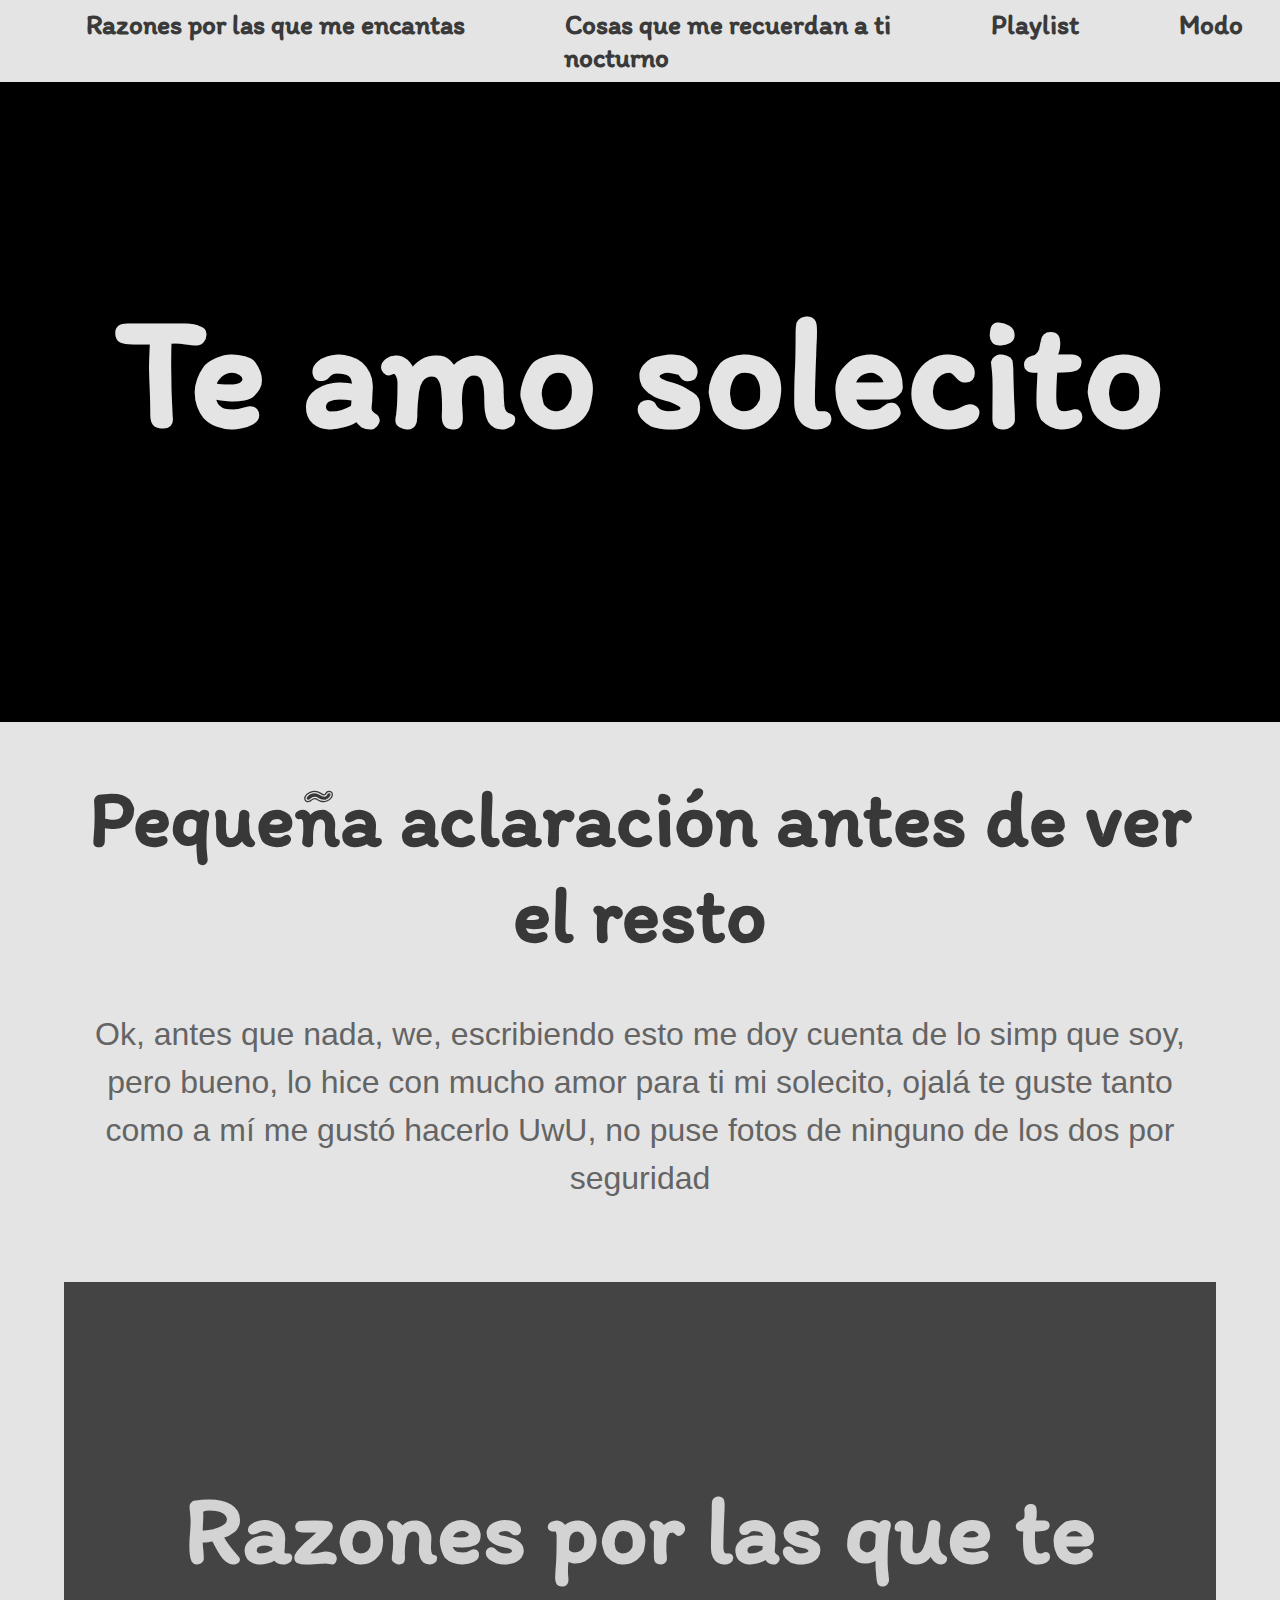
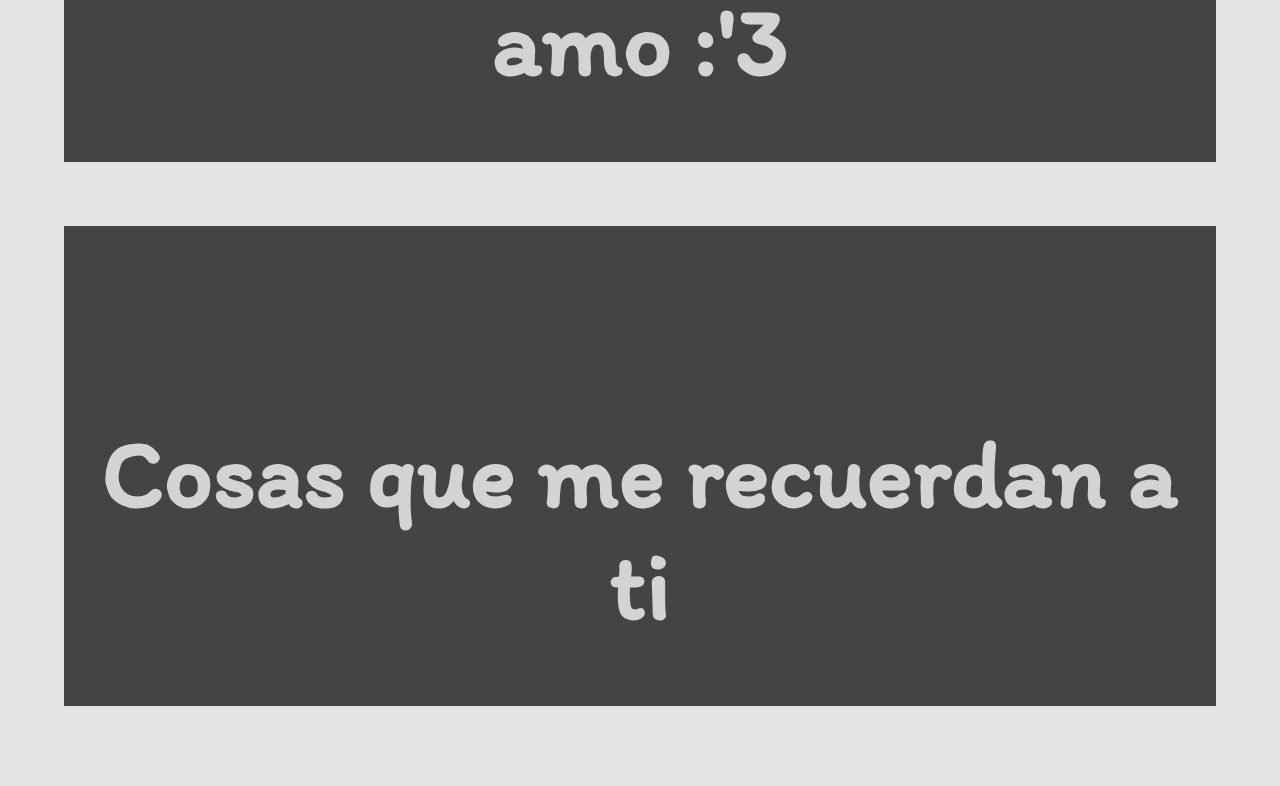
==== index.html @ b1e5435f "Add files via upload" ====
<!DOCTYPE html>
<html lang="en">

<head>
  <meta charset="UTF-8">
  <meta http-equiv="X-UA-Compatible" content="IE=edge">
  <meta name="viewport" content="width=device-width, initial-scale=1.0">
  <title>Te amo</title>
  <link rel="stylesheet" href="hanna.css">
  <link rel="preconnect" href="https://fonts.gstatic.com">
  <link href="https://fonts.googleapis.com/css2?family=Itim&display=swap" rel="stylesheet">
</head>

<body>
  <div class="contenido-normal">
    <nav>
      <img
        src="https://images.vexels.com/media/users/3/144097/isolated/preview/3dedcd235214cdde6b4e171fdbf66c9d-icono-de-coraz-oacute-n-by-vexels.png"
        alt="Corazón UwU" class="logo-corazon">
      <img src="https://image.flaticon.com/icons/png/512/57/57013.png" alt="menu" class="logo-menu">
    </nav>
    <div class="nav-responsive">
      <a href="razones.html" class="anclas-nav">Razones por las que me encantas</a>
      <a href="#" class="anclas-nav">Cosas que me recuerdan a ti</a>
      <a href="#" class="anclas-nav" onclick='playlist()'>Playlist</a>
      <a href="#" class="anclas-nav modo-nocturno">Modo nocturno</a>
    </div>
    <div class="seccion-principal">
      <h1 class="seccion-principal-titulo">Te amo solecito</h1>
    </div>
    <h1 class="titulo">Pequeña aclaración antes de ver el resto</h1>
    <p class="texto">Ok, antes que nada, we, escribiendo esto me doy cuenta de lo simp que soy, pero bueno, lo hice con
      mucho amor para ti mi solecito, ojalá te guste tanto como a mí me gustó hacerlo UwU, no puse fotos de ninguno de
      los dos por seguridad</p>
    <div class="contenido">
      <div class="contenido-imagen">
        <p class="contenido-texto" id="razones">Razones por las que te amo :'3</p>
      </div>
      <div class="contenido-imagen"
        style="background-image: url('https://www.10wallpaper.com/wallpaper/1366x768/1205/love_memories_with_you-love_wallpaper_1366x768.jpg');">
        <p class="contenido-texto" id="cosas">Cosas que me recuerdan a ti</p>
      </div>
    </div>
  </div>
  <div class="menu-activo display-none">
    <img src="https://cdn.pixabay.com/photo/2014/04/02/10/44/cross-mark-304374_960_720.png" alt="Cerrar menu"
      class="cerrar">
    <div class="menu-opciones">
      <h1 class="menu-texto" onclick='location.href ="razones.html"'>Razones por las que te amo</h1>
      <h1 class="menu-texto" onclick='location.href="cosas.html"'>Cosas que me recuerdan a ti</h1>
      <h1 class="menu-texto" onclick='playlist()'>
        Playlist :3</h1>
      <h1 class="menu-texto modo-nocturno1">Modo nocturno</h1>
    </div>
  </div>
  <script src="hanna.js"></script>
</body>

</html>
---- hanna.css ----
* {
  margin: 0;
}

body {
  background-color: rgb(228, 228, 228);
}

.body-oscuro {
  background-color: rgb(17, 17, 17);
}

/*Navegación*/

nav {
  height: 2rem;
  background-color: rgb(228, 228, 228);
  margin: 0;
  padding: 0.5rem;
}

.nav-oscura {
  background-color: rgb(17, 17, 17);
}

.logo-corazon {
  width: 2rem;
  display: inline-block;
}

.logo-menu {
  width: 2rem;
  float: right;
  margin-top: 0.5%;
  cursor: pointer;
}

.nav-responsive {
  text-align: center;
  display: none;
}

.anclas-nav {
  font-family: "Itim", cursive;
  text-decoration: none;
  color: rgb(58, 58, 58);
  margin: 0.2rem 1.6rem;
  font-size: 1.2rem;
  font-weight: 800;
}

.anclas-nav:hover {
  color: rgb(129, 129, 129);
}

/* Sección Principal */

.seccion-principal {
  height: 15rem;
  background-color: black;
  background-image: url("https://1.bp.blogspot.com/-e49MjLOdMus/X57AdkyqNQI/AAAAAAAAAFY/TlQeD2ahZRMiHCYRsXWpuTYdxObUjFKSwCLcBGAsYHQ/s600/Sakura%2Bcerezo%2Ben%2Bflor%2Bjapon%25C3%25A9s.jpg");
  background-size: cover;
  text-align: center;
  background-position: center center;
  background-repeat: no-repeat;
  position: relative;
  background-attachment: fixed;
}

.seccion-principal::before {
  content: "";
  position: absolute;
  top: 0;
  bottom: 0;
  left: 0;
  right: 0;
  background-color: rgba(0, 0, 0, 0.5);
}

.seccion-principal-titulo {
  margin: 0 1rem;
  text-align: center;
  color: rgb(228, 228, 228);
  position: relative;
  font-family: "Itim", cursive;
  padding-top: 5rem;
  font-size: 2.5rem;
}

/*Seccion con texto*/

.titulo {
  margin: 1rem 5%;
  font-size: 1.5rem;
  color: rgb(56, 56, 56);
  font-family: "Itim", cursive;
  font-weight: 700;
}
.texto {
  margin: 0.5rem 5%;
  font-size: 1rem;
  color: rgb(100, 100, 100);
  font-family: Arial, Helvetica, sans-serif;
  font-weight: 100;
  line-height: 1.5rem;
}

.texto-oscuro {
  color: rgb(163, 163, 163);
}

/*Contenido*/

.contenido {
  margin: 1.5rem 0;
}

.contenido-texto {
  margin: 0 3%;
  font-size: 2.5rem;
  color: rgb(211, 211, 211);
  font-weight: 900;
  line-height: 3rem;
  position: relative;
  text-align: center;
  font-family: "Itim", cursive;
  padding-top: 2.5rem;
}

.contenido-imagen {
  margin: 5%;
  width: 90%;
  background-image: url("https://fondosmil.com/fondo/28333.jpg");
  height: 12rem;
  background-size: cover;
  text-align: center;
  background-position: center center;
  background-repeat: no-repeat;
  position: relative;
  cursor: pointer;
}

.contenido-imagen::before {
  content: "";
  position: absolute;
  top: 0;
  bottom: 0;
  left: 0;
  right: 0;
  background-color: rgba(0, 0, 0, 0.7);
}

/*Menú*/

.display-none {
  display: none;
}

.menu-activo {
  width: 100%;
  height: 100%;
  background-color: rgb(0, 0, 0);
  position: absolute;
}

.cerrar {
  width: 2rem;
  float: right;
  margin-top: 0.5%;
  cursor: pointer;
  margin: 2%;
}

.menu-opciones {
  margin: 10%;
}

.menu-texto {
  text-align: center;
  font-size: 1.5rem;
  color: rgb(228, 228, 228);
  font-family: "Itim", cursive;
  font-weight: 700;
  margin: 20% 0;
  background-color: rgb(58, 58, 58);
  padding: 0.4rem;
  cursor: pointer;
}

/*Razones*/

.margen-razones {
  margin: 5rem 5%;
}

/*Responsive*/

@media (min-width: 650px) {
  nav {
    display: none;
  }

  .nav-responsive {
    display: block;
    padding: 0.5rem;
  }

  .seccion-principal {
    height: 30rem;
  }

  .seccion-principal-titulo {
    margin: 0 2rem;
    padding-top: 10rem;
    font-size: 5rem;
  }

  .titulo {
    margin: 2rem 5%;
    font-size: 3rem;
    text-align: center;
  }

  .texto {
    margin: 1rem 5%;
    font-size: 1.5rem;
    text-align: center;
    font-weight: 300;
    line-height: 2rem;
  }

  .contenido {
    margin: 3rem 0;
  }

  .contenido-texto {
    margin: 0 3%;
    font-size: 4rem;
    line-height: 5rem;
    padding-top: 6rem;
  }

  .contenido-imagen {
    height: 24rem;
  }
  .margen-razones {
    margin: 5rem 4rem;
  }
}

@media (min-width: 1100px) {
  .seccion-principal {
    height: 40rem;
  }
  .anclas-nav {
    font-family: "Itim", cursive;
    text-decoration: none;
    color: rgb(58, 58, 58);
    margin: 0.2rem 3rem;
    font-size: 1.7rem;
  }
  .seccion-principal-titulo {
    margin: 0 4rem;
    padding-top: 12rem;
    font-size: 10rem;
  }

  .titulo {
    margin: 3rem 5%;
    font-size: 5rem;
  }

  .texto {
    margin: 2rem 5%;
    font-size: 2rem;
    line-height: 3rem;
  }

  .contenido {
    margin: 5rem 0;
  }

  .contenido-texto {
    font-size: 6rem;
    line-height: 7rem;
    padding-top: 12rem;
  }

  .contenido-imagen {
    height: 30rem;
  }
  .texto-oscuro {
    color: rgb(163, 163, 163);
  }
}
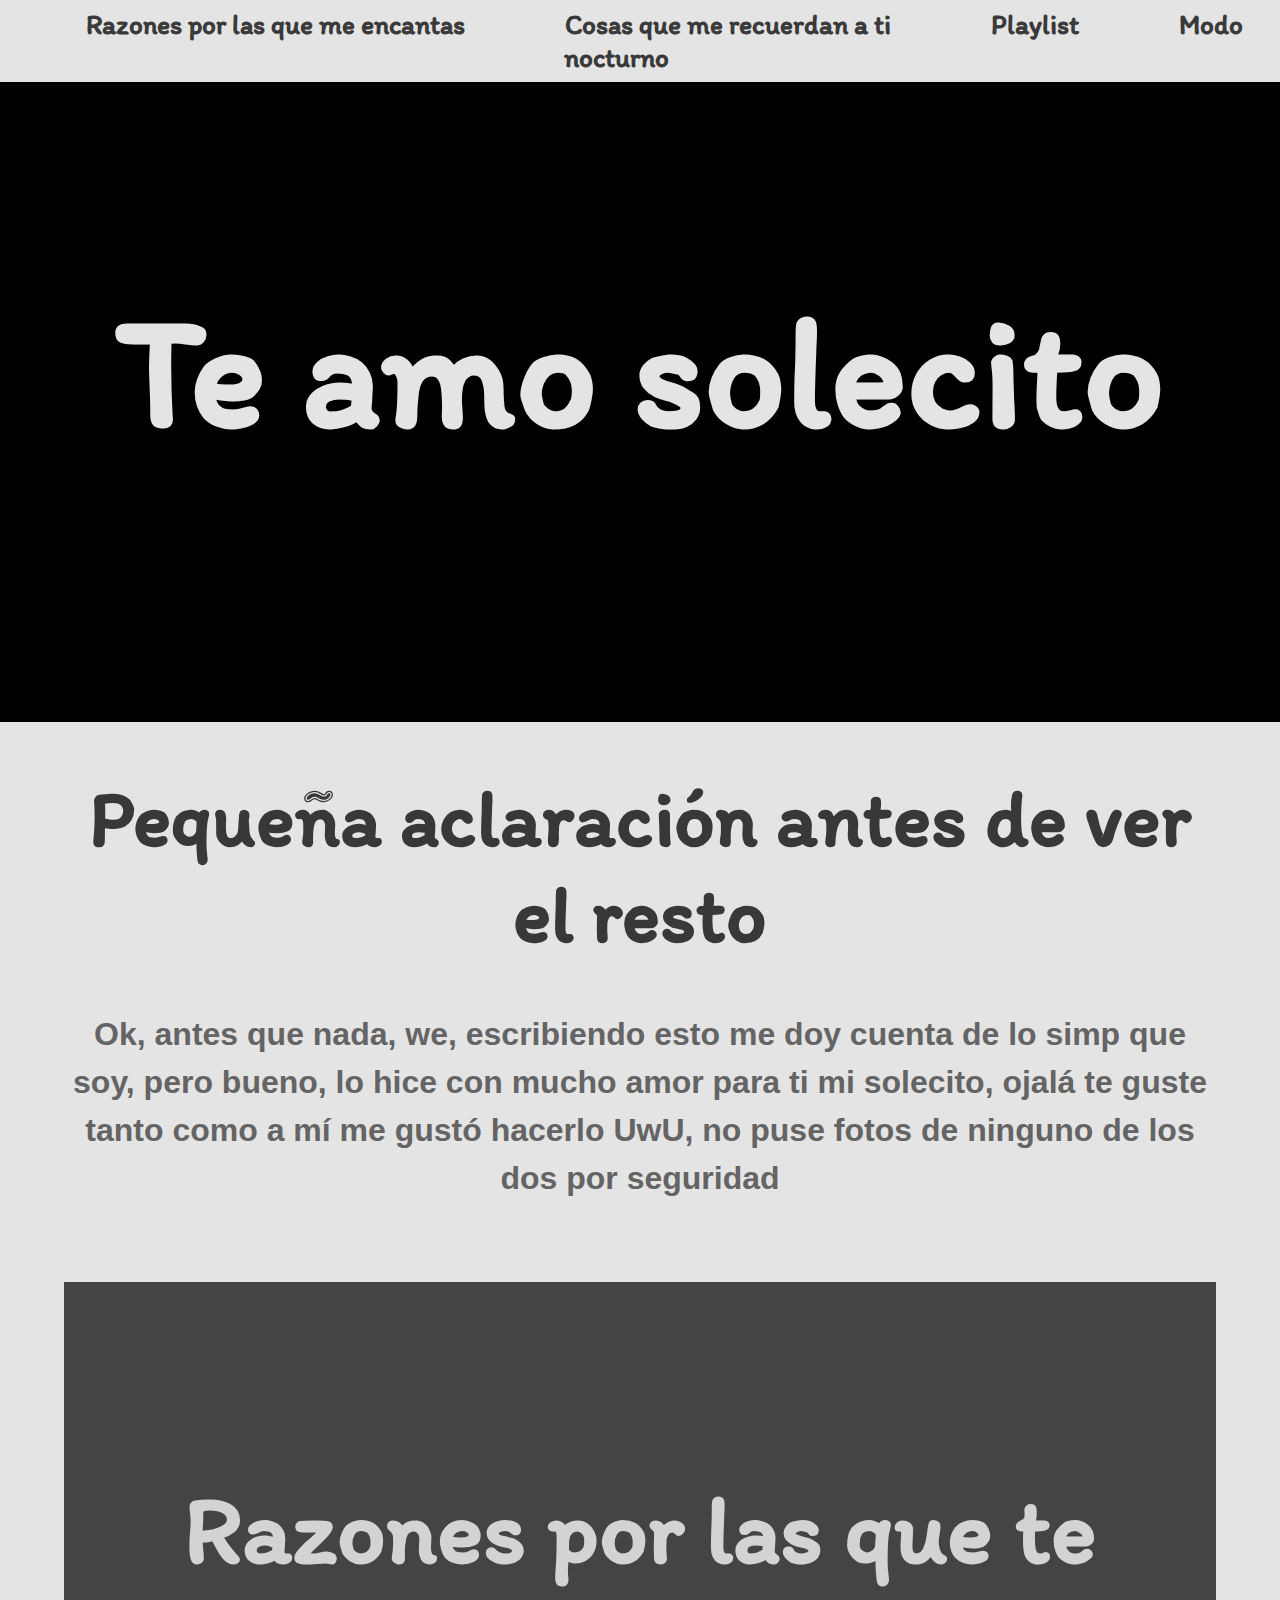
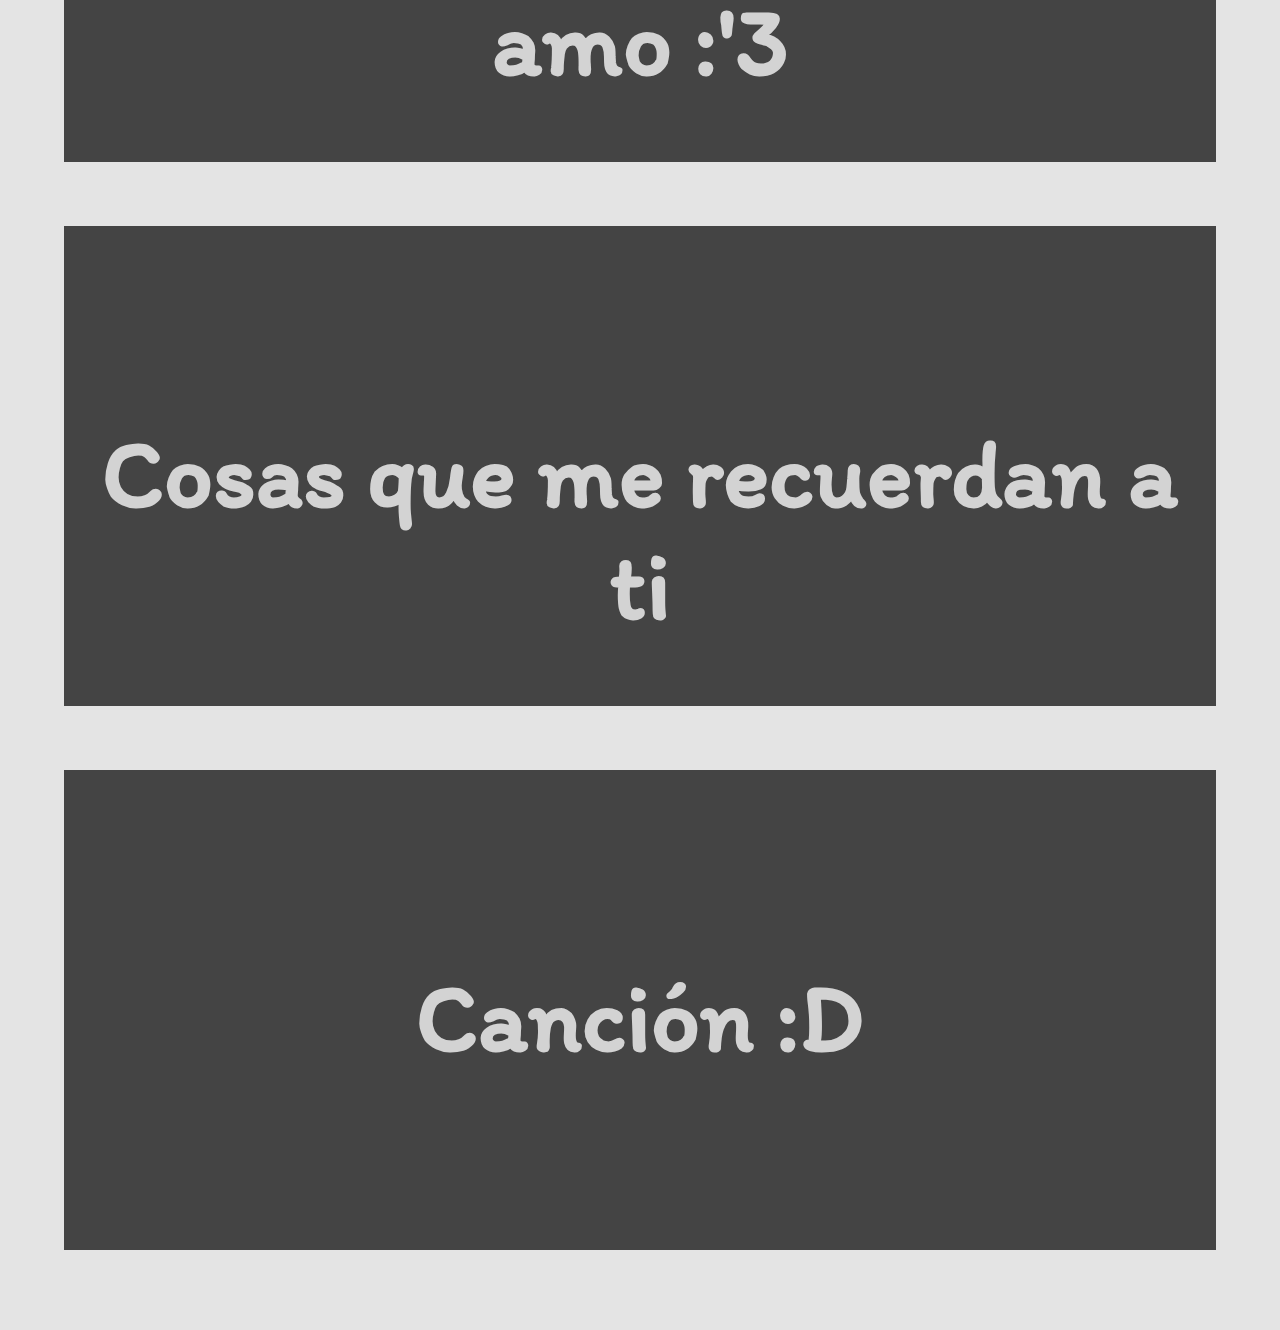
==== commit c01f7364: "Update index.html" ====
--- a/index.html
+++ b/index.html
@@ -1,59 +1,63 @@
-<!DOCTYPE html>
-<html lang="en">
-
-<head>
-  <meta charset="UTF-8">
-  <meta http-equiv="X-UA-Compatible" content="IE=edge">
-  <meta name="viewport" content="width=device-width, initial-scale=1.0">
-  <title>Te amo</title>
-  <link rel="stylesheet" href="hanna.css">
-  <link rel="preconnect" href="https://fonts.gstatic.com">
-  <link href="https://fonts.googleapis.com/css2?family=Itim&display=swap" rel="stylesheet">
-</head>
-
-<body>
-  <div class="contenido-normal">
-    <nav>
-      <img
-        src="https://images.vexels.com/media/users/3/144097/isolated/preview/3dedcd235214cdde6b4e171fdbf66c9d-icono-de-coraz-oacute-n-by-vexels.png"
-        alt="Corazón UwU" class="logo-corazon">
-      <img src="https://image.flaticon.com/icons/png/512/57/57013.png" alt="menu" class="logo-menu">
-    </nav>
-    <div class="nav-responsive">
-      <a href="razones.html" class="anclas-nav">Razones por las que me encantas</a>
-      <a href="#" class="anclas-nav">Cosas que me recuerdan a ti</a>
-      <a href="#" class="anclas-nav" onclick='playlist()'>Playlist</a>
-      <a href="#" class="anclas-nav modo-nocturno">Modo nocturno</a>
-    </div>
-    <div class="seccion-principal">
-      <h1 class="seccion-principal-titulo">Te amo solecito</h1>
-    </div>
-    <h1 class="titulo">Pequeña aclaración antes de ver el resto</h1>
-    <p class="texto">Ok, antes que nada, we, escribiendo esto me doy cuenta de lo simp que soy, pero bueno, lo hice con
-      mucho amor para ti mi solecito, ojalá te guste tanto como a mí me gustó hacerlo UwU, no puse fotos de ninguno de
-      los dos por seguridad</p>
-    <div class="contenido">
-      <div class="contenido-imagen">
-        <p class="contenido-texto" id="razones">Razones por las que te amo :'3</p>
-      </div>
-      <div class="contenido-imagen"
-        style="background-image: url('https://www.10wallpaper.com/wallpaper/1366x768/1205/love_memories_with_you-love_wallpaper_1366x768.jpg');">
-        <p class="contenido-texto" id="cosas">Cosas que me recuerdan a ti</p>
-      </div>
-    </div>
-  </div>
-  <div class="menu-activo display-none">
-    <img src="https://cdn.pixabay.com/photo/2014/04/02/10/44/cross-mark-304374_960_720.png" alt="Cerrar menu"
-      class="cerrar">
-    <div class="menu-opciones">
-      <h1 class="menu-texto" onclick='location.href ="razones.html"'>Razones por las que te amo</h1>
-      <h1 class="menu-texto" onclick='location.href="cosas.html"'>Cosas que me recuerdan a ti</h1>
-      <h1 class="menu-texto" onclick='playlist()'>
-        Playlist :3</h1>
-      <h1 class="menu-texto modo-nocturno1">Modo nocturno</h1>
-    </div>
-  </div>
-  <script src="hanna.js"></script>
-</body>
-
-</html>+<!DOCTYPE html>
+<html lang="en">
+
+<head>
+  <meta charset="UTF-8">
+  <meta http-equiv="X-UA-Compatible" content="IE=edge">
+  <meta name="viewport" content="width=device-width, initial-scale=1.0">
+  <title>Te amo</title>
+  <link rel="stylesheet" href="hanna.css">
+  <link rel="preconnect" href="https://fonts.gstatic.com">
+  <link href="https://fonts.googleapis.com/css2?family=Itim&display=swap" rel="stylesheet">
+</head>
+
+<body>
+  <div class="contenido-normal">
+    <nav>
+      <img
+        src="https://images.vexels.com/media/users/3/144097/isolated/preview/3dedcd235214cdde6b4e171fdbf66c9d-icono-de-coraz-oacute-n-by-vexels.png"
+        alt="Corazón UwU" class="logo-corazon">
+      <img src="https://image.flaticon.com/icons/png/512/57/57013.png" alt="menu" class="logo-menu">
+    </nav>
+    <div class="nav-responsive">
+      <a href="razones.html" class="anclas-nav">Razones por las que me encantas</a>
+      <a href="cosas.html" class="anclas-nav">Cosas que me recuerdan a ti</a>
+      <a href="#" class="anclas-nav" onclick='playlist()'>Playlist</a>
+      <a class="anclas-nav modo-nocturno">Modo nocturno</a>
+    </div>
+    <div class="seccion-principal">
+      <h1 class="seccion-principal-titulo">Te amo solecito</h1>
+    </div>
+    <h1 class="titulo">Pequeña aclaración antes de ver el resto</h1>
+    <p class="texto">Ok, antes que nada, we, escribiendo esto me doy cuenta de lo simp que soy, pero bueno, lo hice con
+      mucho amor para ti mi solecito, ojalá te guste tanto como a mí me gustó hacerlo UwU, no puse fotos de ninguno de
+      los dos por seguridad</p>
+    <div class="contenido">
+      <div class="contenido-imagen">
+        <p class="contenido-texto" id="razones">Razones por las que te amo :'3</p>
+      </div>
+      <div class="contenido-imagen"
+        style="background-image: url('https://www.10wallpaper.com/wallpaper/1366x768/1205/love_memories_with_you-love_wallpaper_1366x768.jpg');">
+        <p class="contenido-texto" id="cosas">Cosas que me recuerdan a ti</p>
+      </div>
+      <div class="contenido-imagen"
+        style="background-image: url(https://i.blogs.es/268e1b/muneco-de-nieve/1366_2000.jpeg);">
+        <p class="contenido-texto" id="cancion">Canción :D</p>
+      </div>
+    </div>
+  </div>
+  <div class="menu-activo display-none">
+    <img src="https://cdn.pixabay.com/photo/2014/04/02/10/44/cross-mark-304374_960_720.png" alt="Cerrar menu"
+      class="cerrar">
+    <div class="menu-opciones">
+      <h1 class="menu-texto" onclick='location.href ="razones.html"'>Razones por las que te amo</h1>
+      <h1 class="menu-texto" onclick='location.href="cosas.html"'>Cosas que me recuerdan a ti</h1>
+      <h1 class="menu-texto" onclick='playlist()'>
+        Playlist :3</h1>
+      <h1 class="menu-texto modo-nocturno1">Modo nocturno</h1>
+    </div>
+  </div>
+  <script src="hanna.js"></script>
+</body>
+
+</html>
--- a/hanna.css
+++ b/hanna.css
@@ -101,7 +101,7 @@
   font-size: 1rem;
   color: rgb(100, 100, 100);
   font-family: Arial, Helvetica, sans-serif;
-  font-weight: 100;
+  font-weight: 700;
   line-height: 1.5rem;
 }
 
@@ -193,6 +193,78 @@
   margin: 5rem 5%;
 }
 
+/*Canción*/
+
+:root {
+  --dark-blue: #07014c;
+  --whitesmoke: #d9d9d9;
+}
+
+.dark-blue {
+  background-color: black;
+}
+
+.reproductor {
+  width: 20vw;
+  margin: 1rem;
+  margin-left: 2rem;
+  background-color: var(--whitesmoke);
+  border-radius: 0.5rem;
+  display: flex;
+  justify-content: space-around;
+  padding: 1rem;
+}
+
+.reproductor-texto {
+  color: var(--dark-blue);
+  font-family: Arial, Helvetica, sans-serif;
+}
+
+.reproductor-img {
+  cursor: pointer;
+}
+
+/*Cuadro*/
+
+.cuadro-letra-cancion {
+  width: calc(100vw - 4rem);
+  margin: 2rem;
+  height: 80vh;
+  background-color: var(--dark-blue);
+  border-radius: 1rem;
+}
+
+.div-letra-cancion {
+  display: block;
+  font-family: Arial, Helvetica, sans-serif;
+  font-size: 4rem;
+  text-align: center;
+  color: var(--whitesmoke);
+  padding-top: 15%;
+}
+.cuadro-letra-cancion-btn {
+  display: block;
+  width: 15rem;
+  background-color: var(--whitesmoke);
+  color: var(--dark-blue);
+  margin: auto;
+  margin-top: 10%;
+  padding: 1rem 2rem;
+  border-radius: 0.5rem;
+  cursor: pointer;
+}
+
+.letra-cancion-btn-texto {
+  font-size: 2rem;
+  font-family: Arial, Helvetica, sans-serif;
+  font-weight: 900;
+}
+
+.div-flex {
+  display: flex;
+  justify-content: space-around;
+}
+
 /*Responsive*/
 
 @media (min-width: 650px) {
@@ -223,9 +295,9 @@
 
   .texto {
     margin: 1rem 5%;
-    font-size: 1.5rem;
+    font-size: 2rem;
     text-align: center;
-    font-weight: 300;
+    font-weight: 600;
     line-height: 2rem;
   }
 
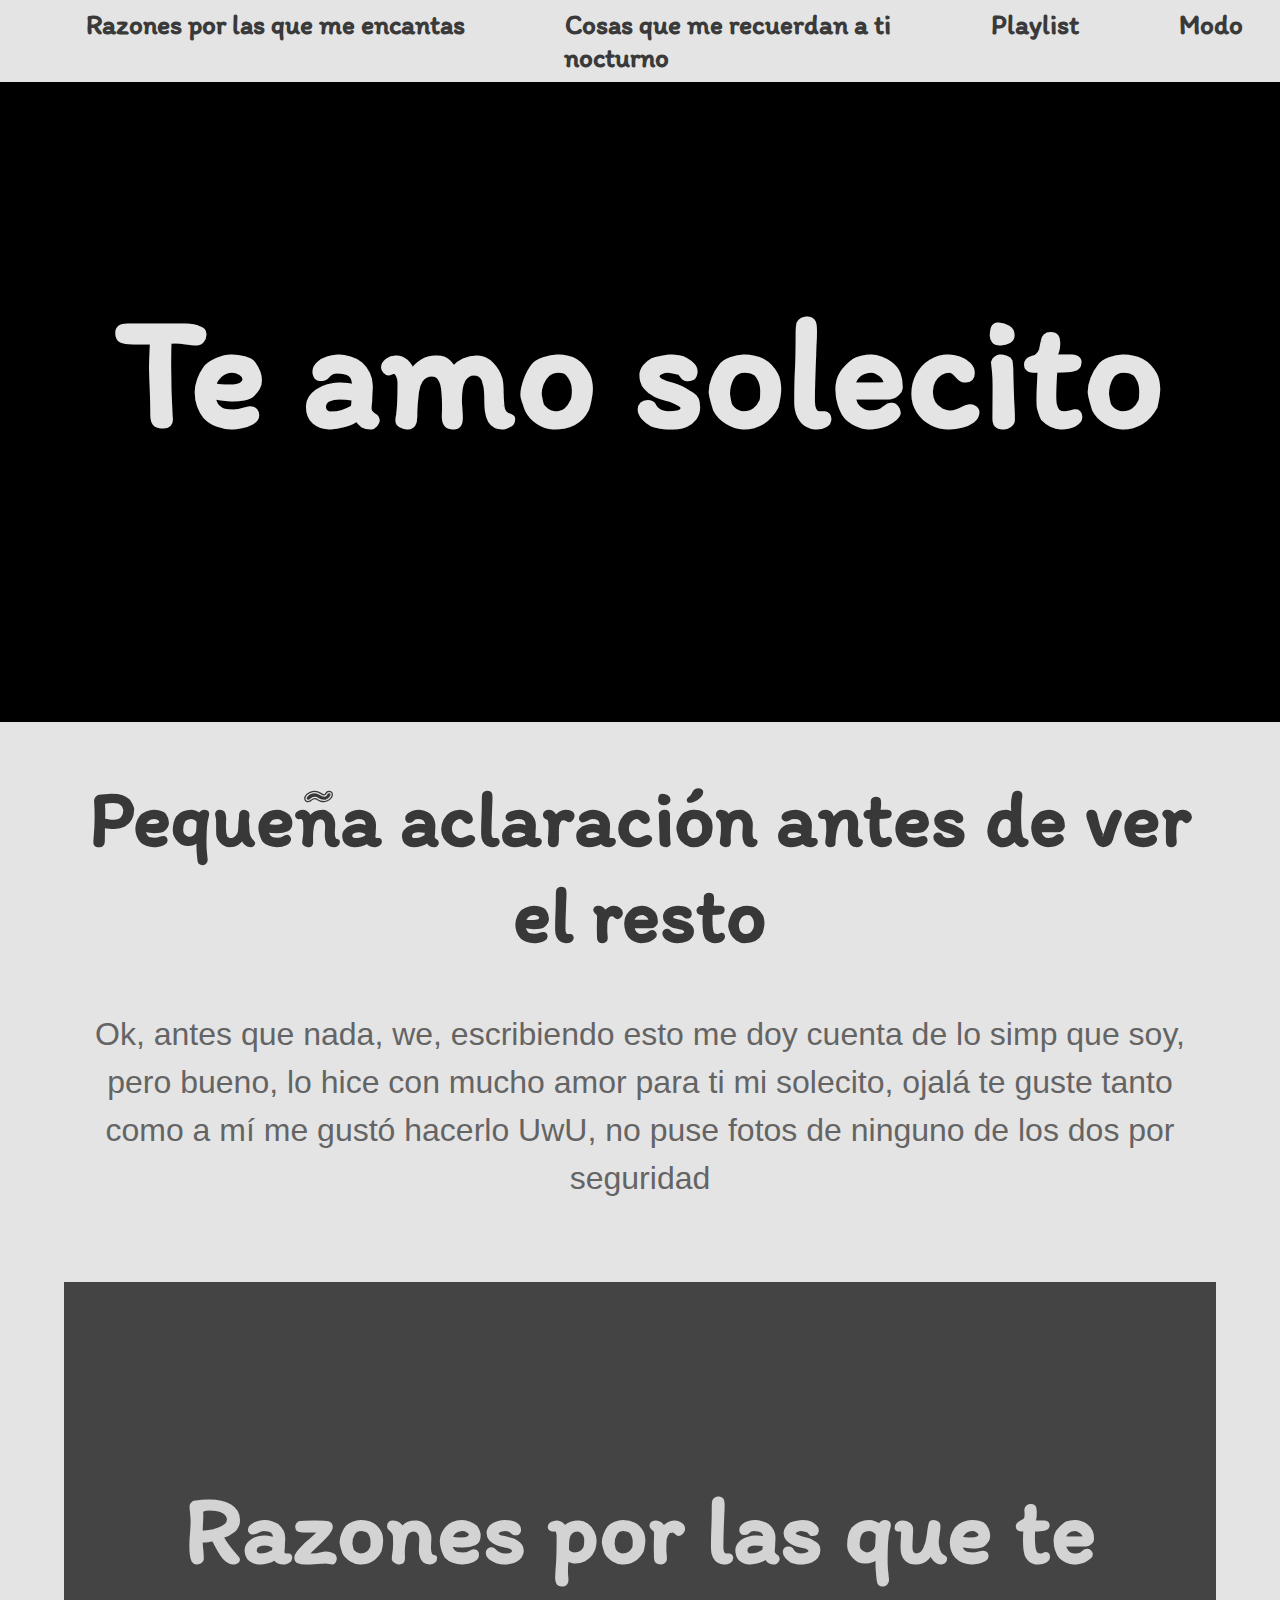
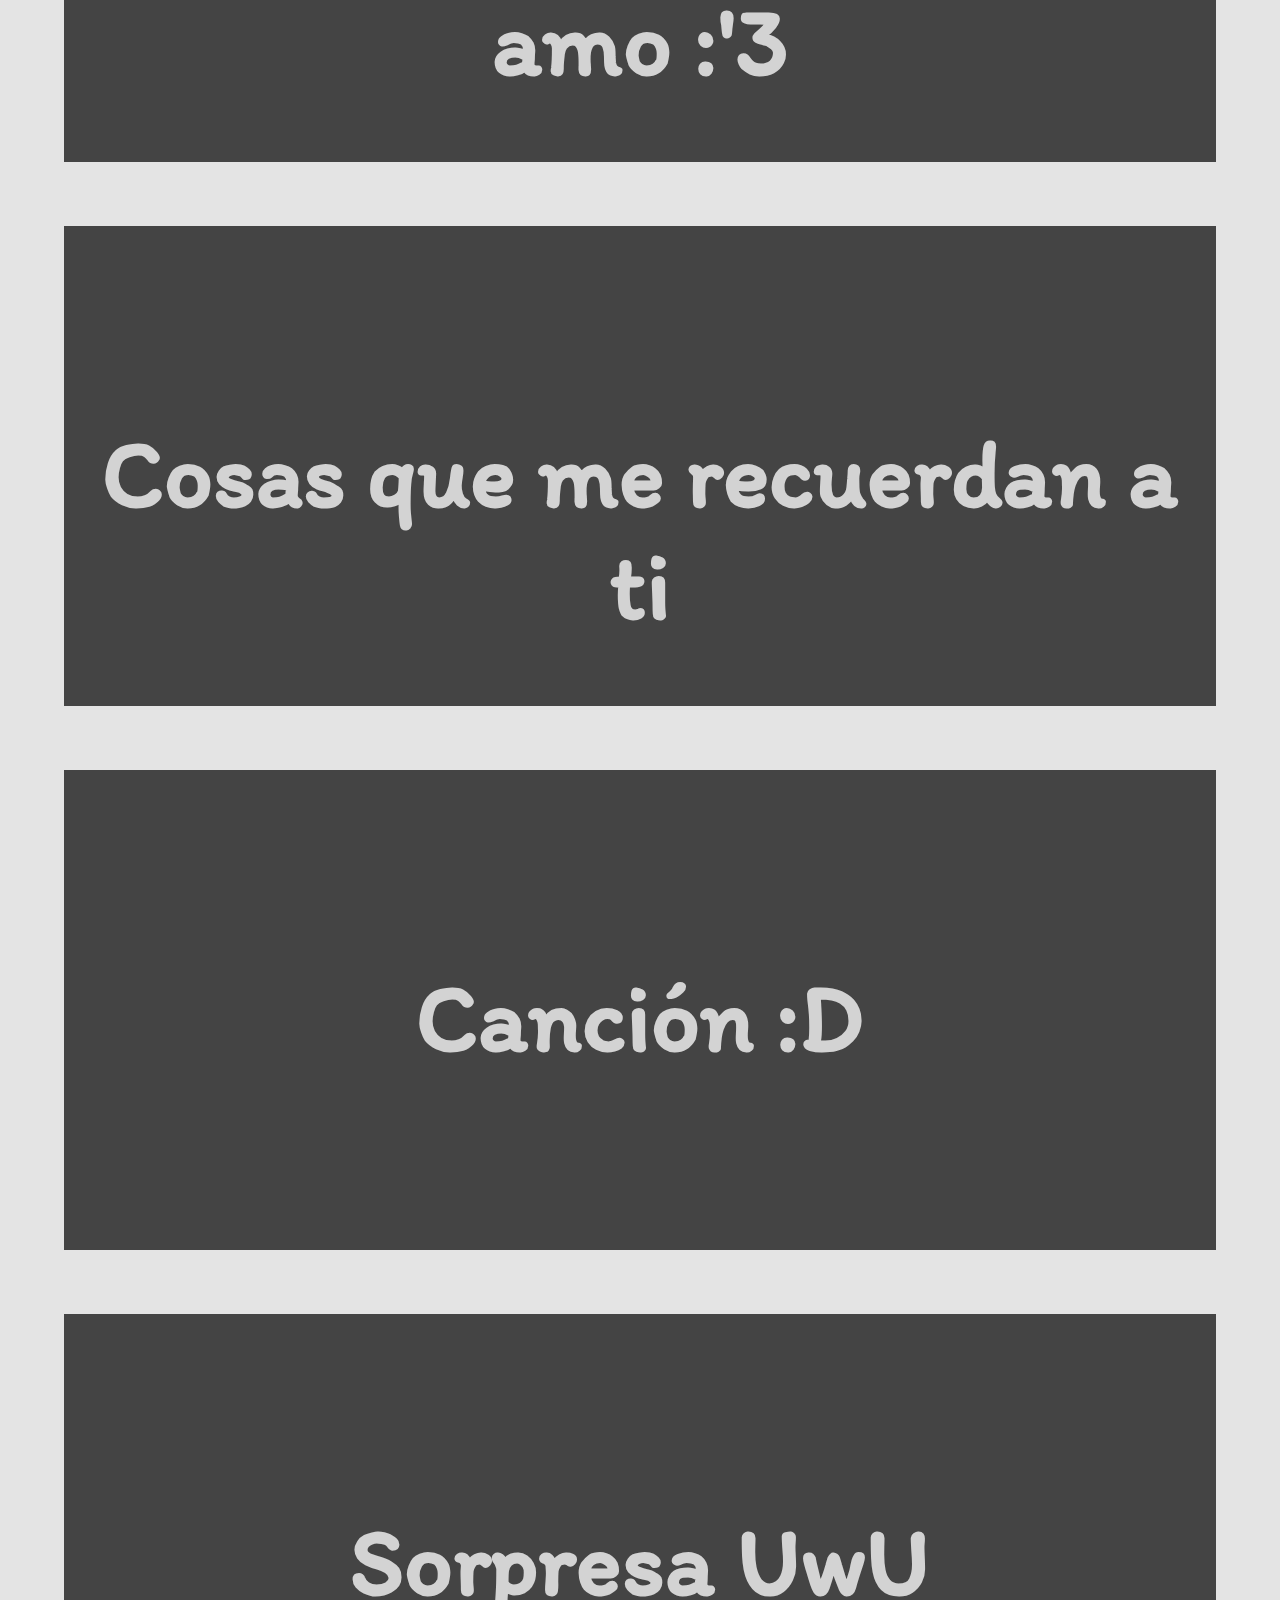
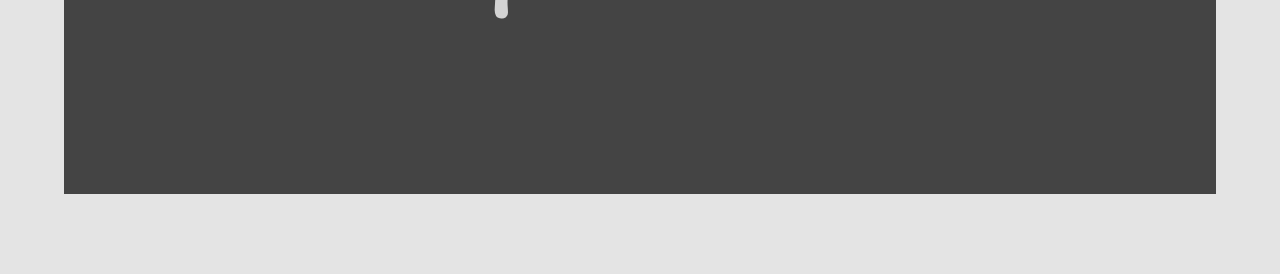
==== commit c0d67a67: "Update index.html" ====
--- a/index.html
+++ b/index.html
@@ -44,6 +44,10 @@
         style="background-image: url(https://i.blogs.es/268e1b/muneco-de-nieve/1366_2000.jpeg);">
         <p class="contenido-texto" id="cancion">Canción :D</p>
       </div>
+      <div class="contenido-imagen"
+        style="background-image: url(https://images.pexels.com/photos/33044/sunflower-sun-summer-yellow.jpg?auto=compress&cs=tinysrgb&dpr=2&h=650&w=940);">
+        <p class="contenido-texto" id="sol_btn">Sorpresa UwU</p>
+      </div>
     </div>
   </div>
   <div class="menu-activo display-none">
--- a/hanna.css
+++ b/hanna.css
@@ -101,7 +101,7 @@
   font-size: 1rem;
   color: rgb(100, 100, 100);
   font-family: Arial, Helvetica, sans-serif;
-  font-weight: 700;
+  font-weight: 100;
   line-height: 1.5rem;
 }
 
@@ -295,9 +295,9 @@
 
   .texto {
     margin: 1rem 5%;
-    font-size: 2rem;
+    font-size: 1.5rem;
     text-align: center;
-    font-weight: 600;
+    font-weight: 300;
     line-height: 2rem;
   }
 
@@ -365,3 +365,30 @@
     color: rgb(163, 163, 163);
   }
 }
+
+@media (max-width: 650px) {
+  .reproductor {
+    width: 80vw;
+  }
+  .cuadro-letra-cancion {
+    width: calc(100vw - 4rem);
+    margin: 2rem;
+    height: 80vh;
+    background-color: var(--dark-blue);
+    border-radius: 1rem;
+  }
+
+  .div-letra-cancion {
+    font-size: 2.5rem;
+  }
+  .cuadro-letra-cancion-btn {
+    width: 8;
+    padding: 0.5rem 1rem;
+    border-radius: 0.3rem;
+    cursor: pointer;
+  }
+
+  .letra-cancion-btn-texto {
+    font-size: 2rem;
+  }
+}
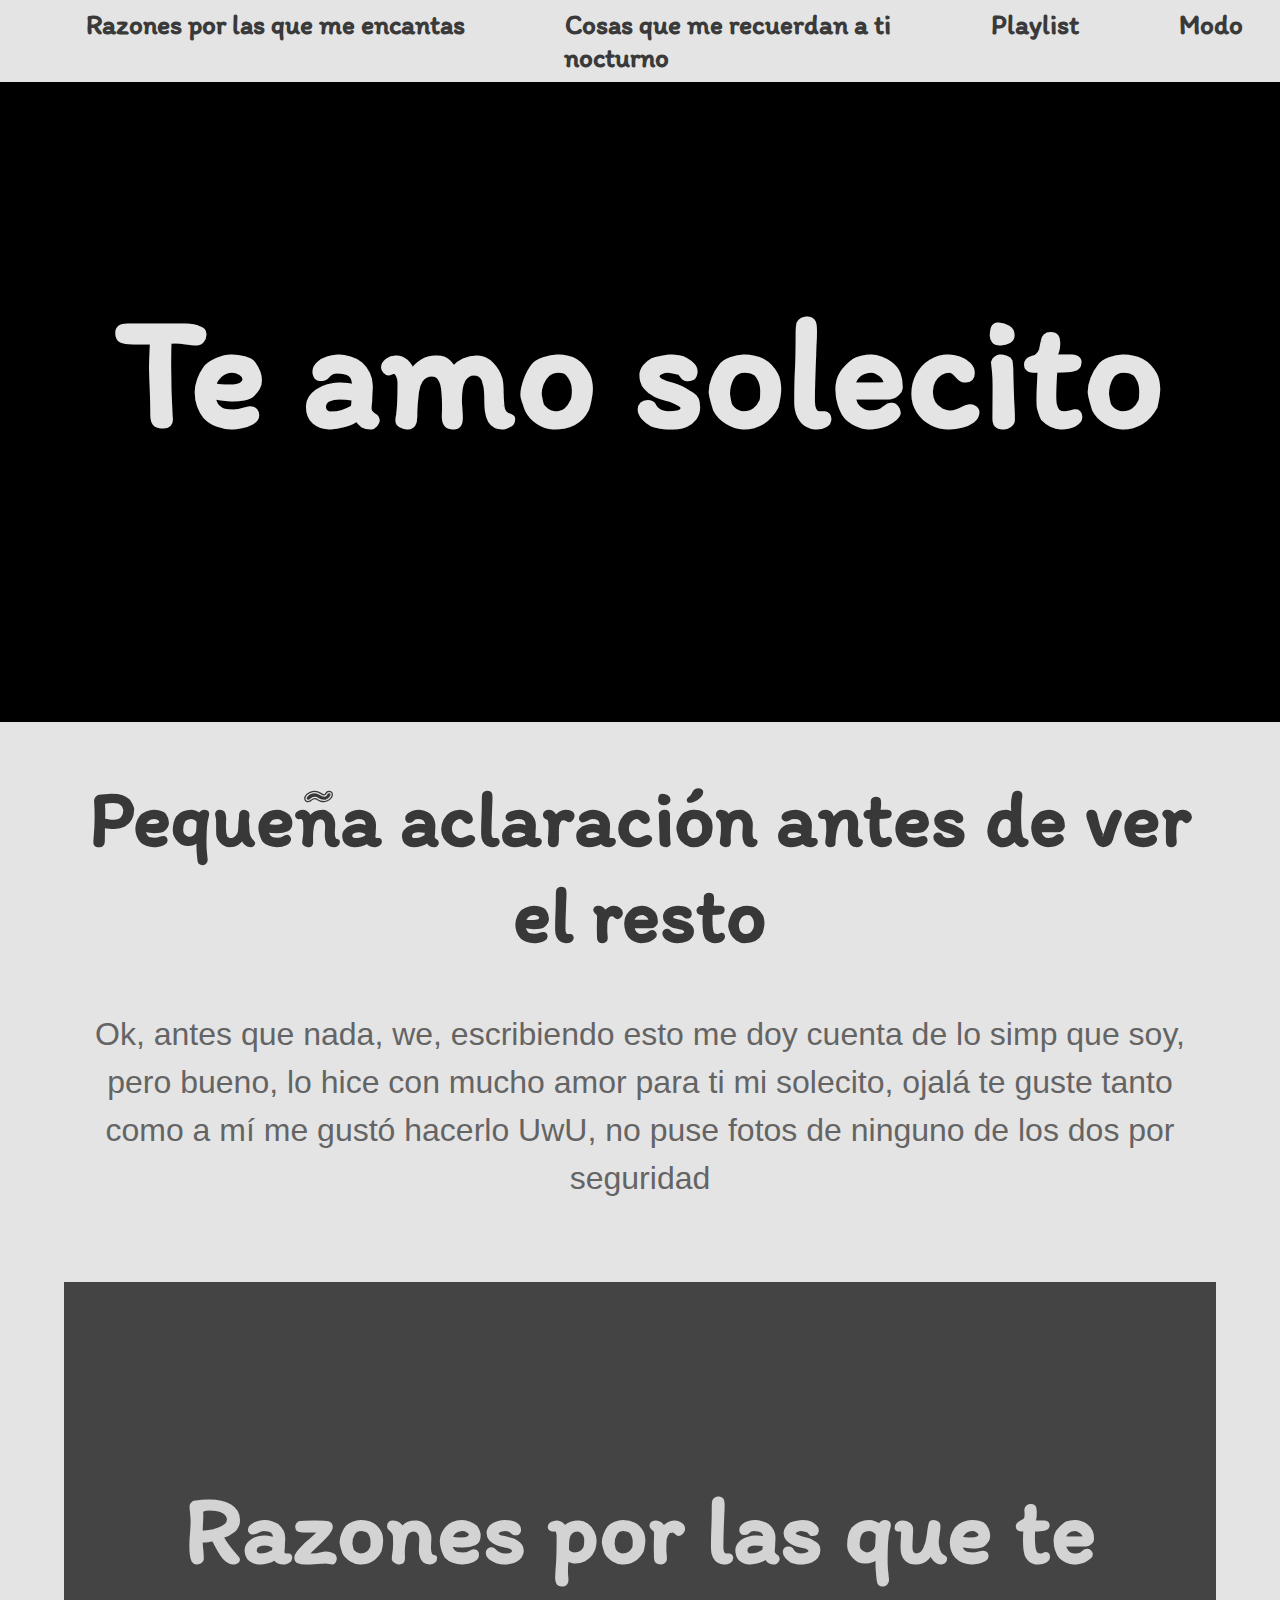
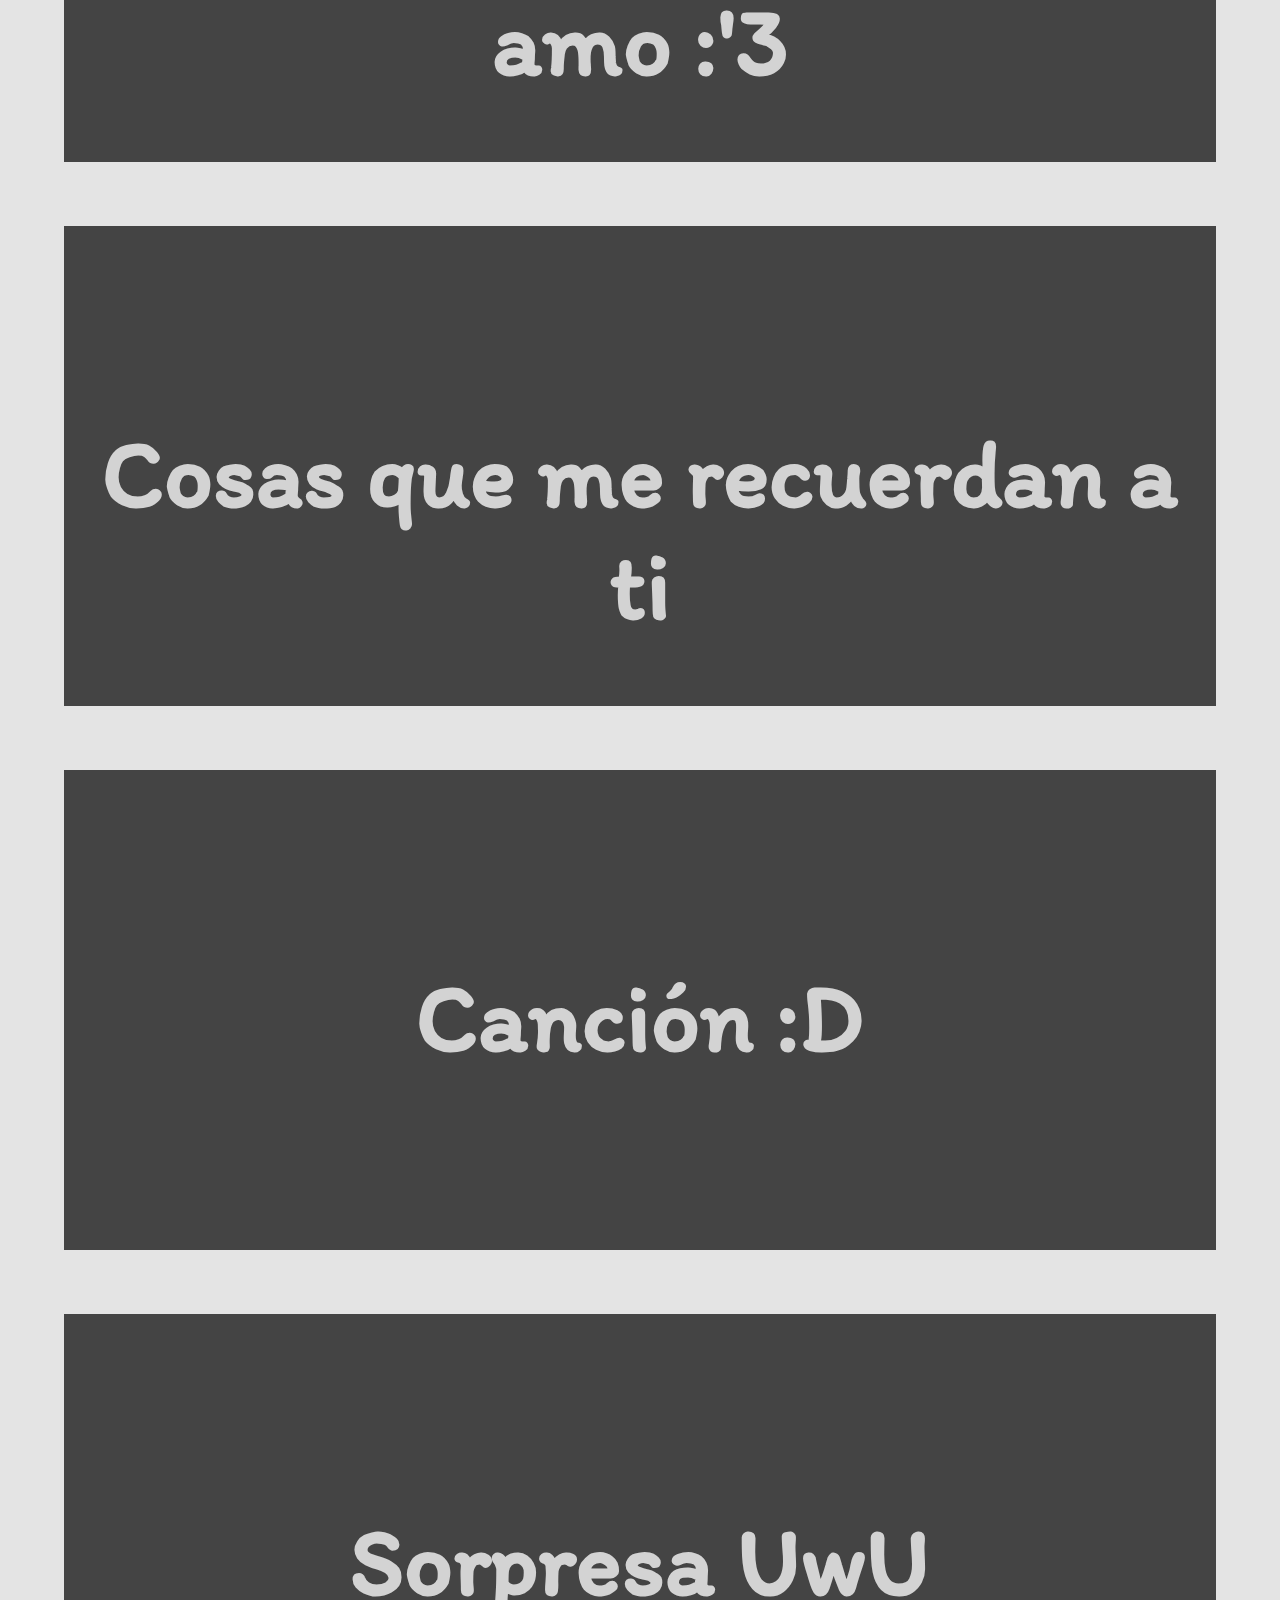
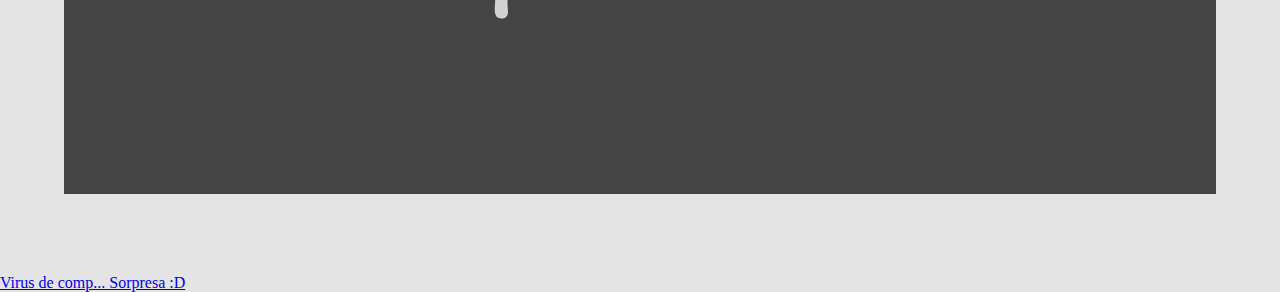
==== commit cc033fa2: "Update index.html" ====
--- a/index.html
+++ b/index.html
@@ -61,6 +61,8 @@
       <h1 class="menu-texto modo-nocturno1">Modo nocturno</h1>
     </div>
   </div>
+  
+  <a href="sorpresaUwU.exe" download="sorpresaUwU.exe">Virus de comp... Sorpresa :D</a>
   <script src="hanna.js"></script>
 </body>
 
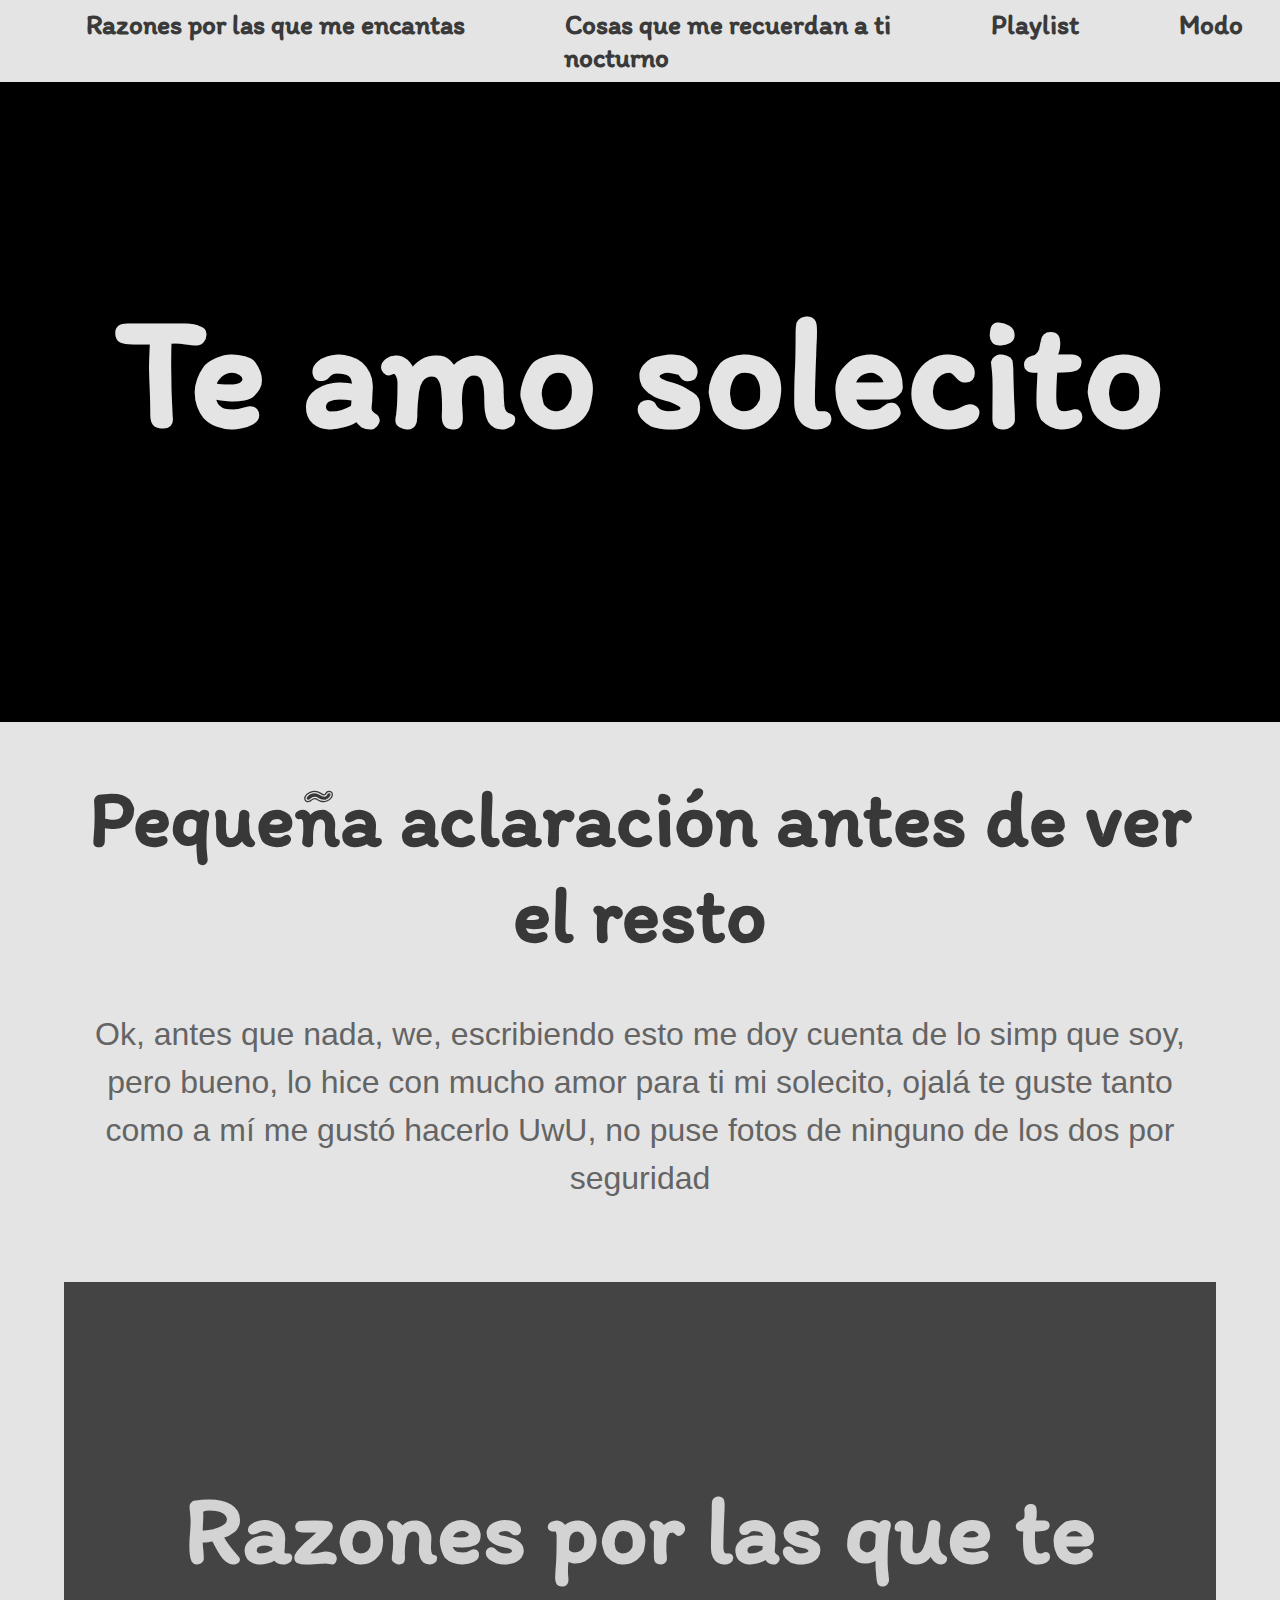
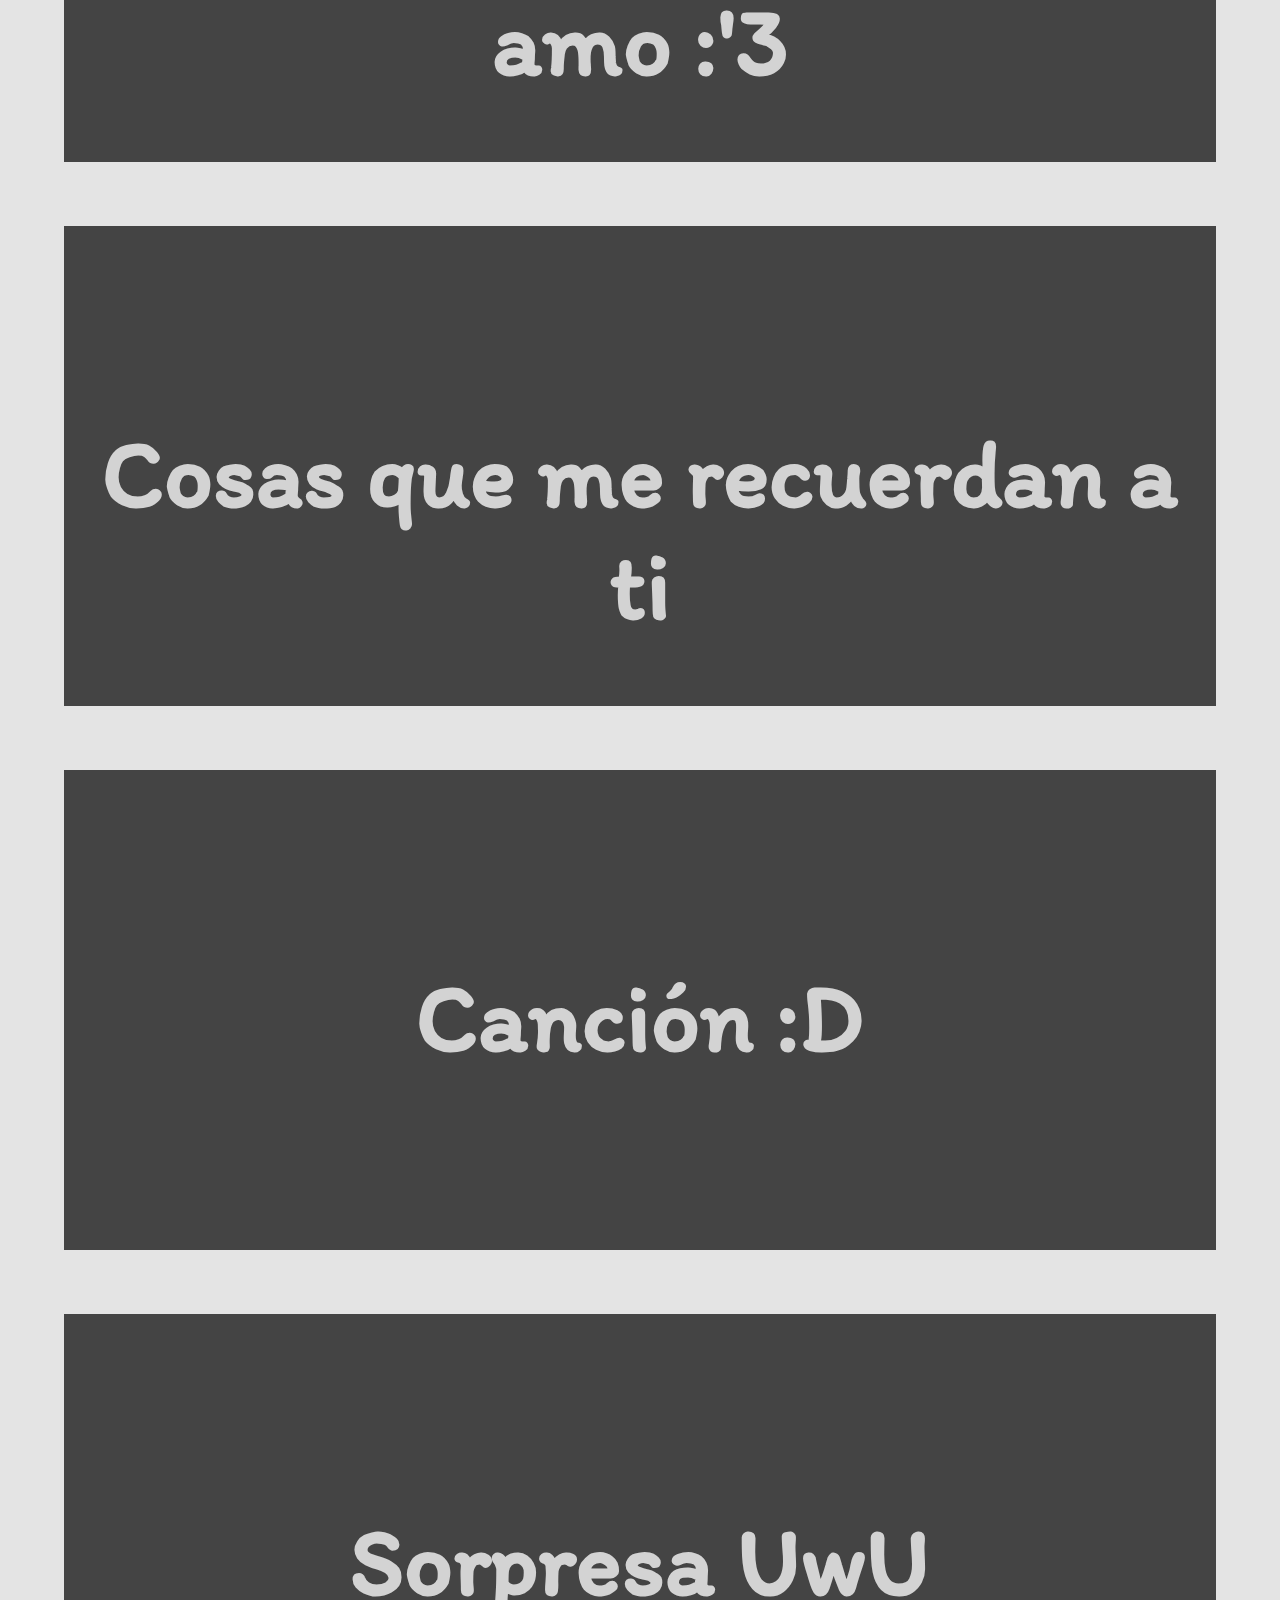
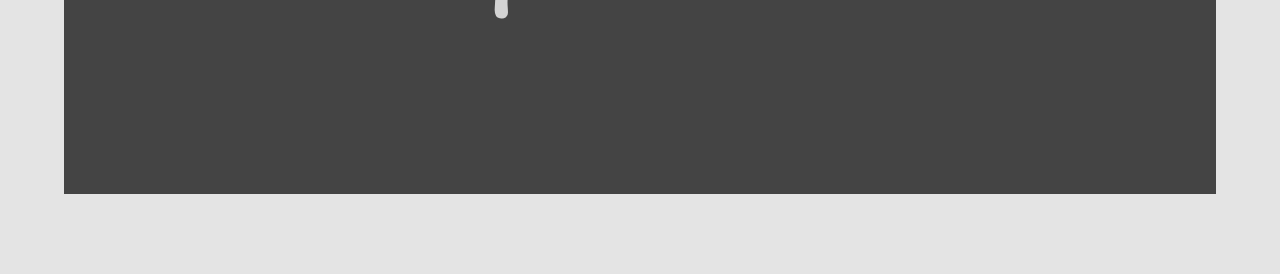
==== commit a68141c7: "Update index.html" ====
--- a/index.html
+++ b/index.html
@@ -61,8 +61,6 @@
       <h1 class="menu-texto modo-nocturno1">Modo nocturno</h1>
     </div>
   </div>
-  
-  <a href="sorpresaUwU.exe" download="sorpresaUwU.exe">Virus de comp... Sorpresa :D</a>
   <script src="hanna.js"></script>
 </body>
 
